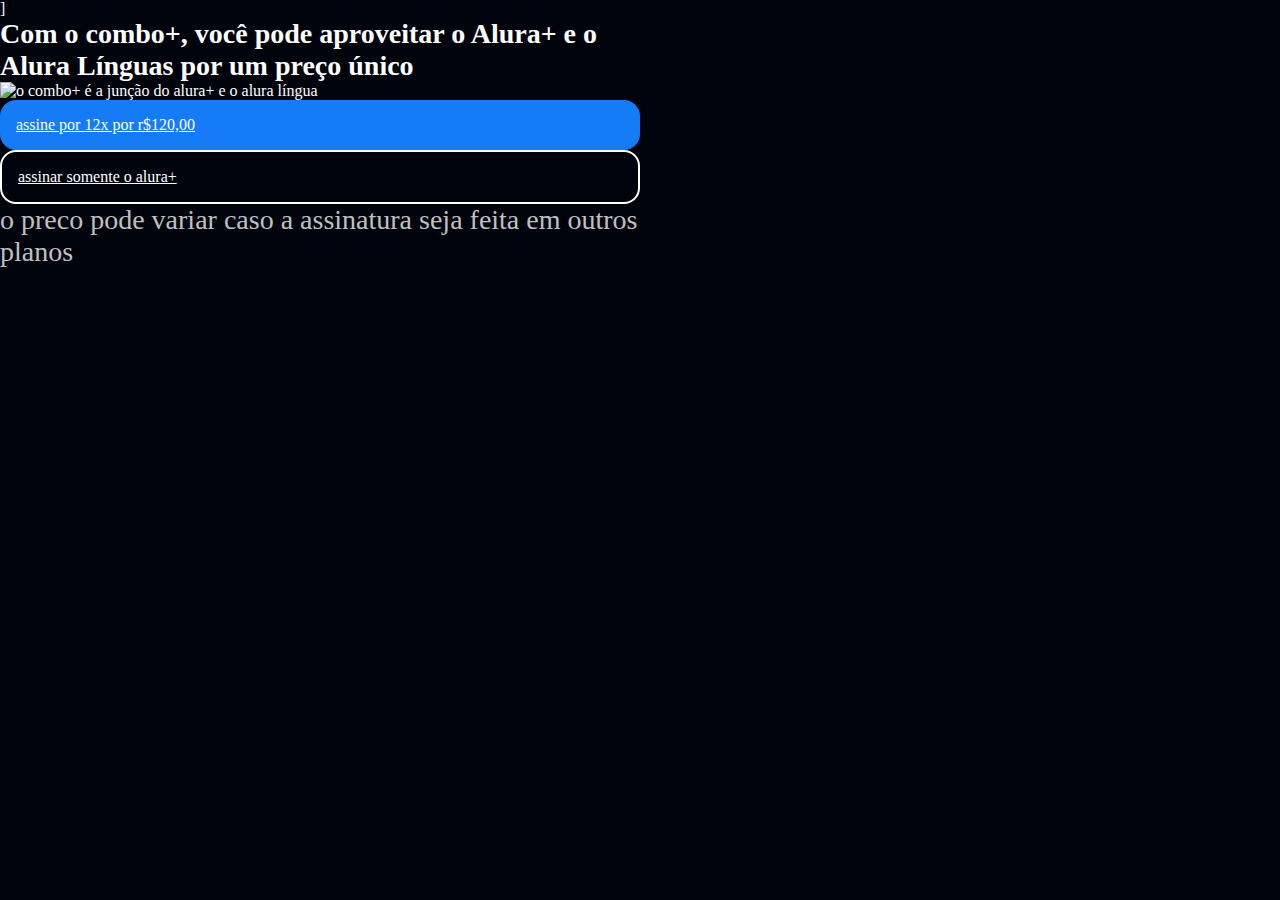
==== index.html @ a907985d "g" ====
<!DOCTYPE html>
<html>
    <head>
        
        <title>Alura Plus</title>
        <meta charset="UTF-8"> 
        <meta name="viewport" content="width-device-width,initial-scale">
        <link rel="stylesheet" href="styles.css"><link rel="preconnect" href="https://fonts.googleapis.com">
        <link rel="preconnect" href="https://fonts.gstatic.com" crossorigin>
        <link href="https://fonts.googleapis.com/css2?family=Inter:wght@400;700&display=swap" rel="stylesheet">
    <head>

        <body>
            <section class="container principal">
                <div>]
                    <h1 class="container__titulo"> Com o combo+, você pode aproveitar o Alura+ e o Alura Línguas por um preço único</h1>
                <img src="img/Combo.png" alt="o combo+ é a junção do alura+ e o alura língua">
                <a href="www.alura.com.br" class="container__botao">assine por 12x por r$120,00</a>
                <a href="www.alura.com.br" class="container__botao botao_segundario">assinar somente o alura+</a>
                <p class="container__aviso">o preco pode variar caso a assinatura seja feita em outros planos</p>
                </div>
            
        </body>


</html>
---- styles.css ----
:root {
    --branco-principal: #FFFFFF;
    --cinza-sedundario: #C0C0C0;
    --botao-azul: #167BF7;
    --cor-de-fundo: #00030C;

}
 body{
background-color: var(--cor-de-fundo);
color: var(--branco-principal);
font-family: var(--fonte-principal);
font-size: 16px;
font-weight: 400;

 }
 *{
    margin: 0;
    padding: 0;

 }
 .principal {
    background-image: url(img/background.png);
    background-repeat: no-repeat;
    background-size: contain;

 }
.container{
    height: 100%;
    display: grid;
    grid-template-columns: 50% 50%;

}
.container__botao{
    background-color: var(--botao-azul);
  border-radius: 16px;
  padding: 1em;
  color: var(--branco-principal);
  display: block;
}
.botao_segundario{
    background-color: transparent;
    border: 2px solid var(--branco-principal);
}
.container__aviso{
    font-size: 28px;
    color: var(--cinza-sedundario);
}
.container__titulo{
    font-size: 28px;
    font-weight: 700;

}
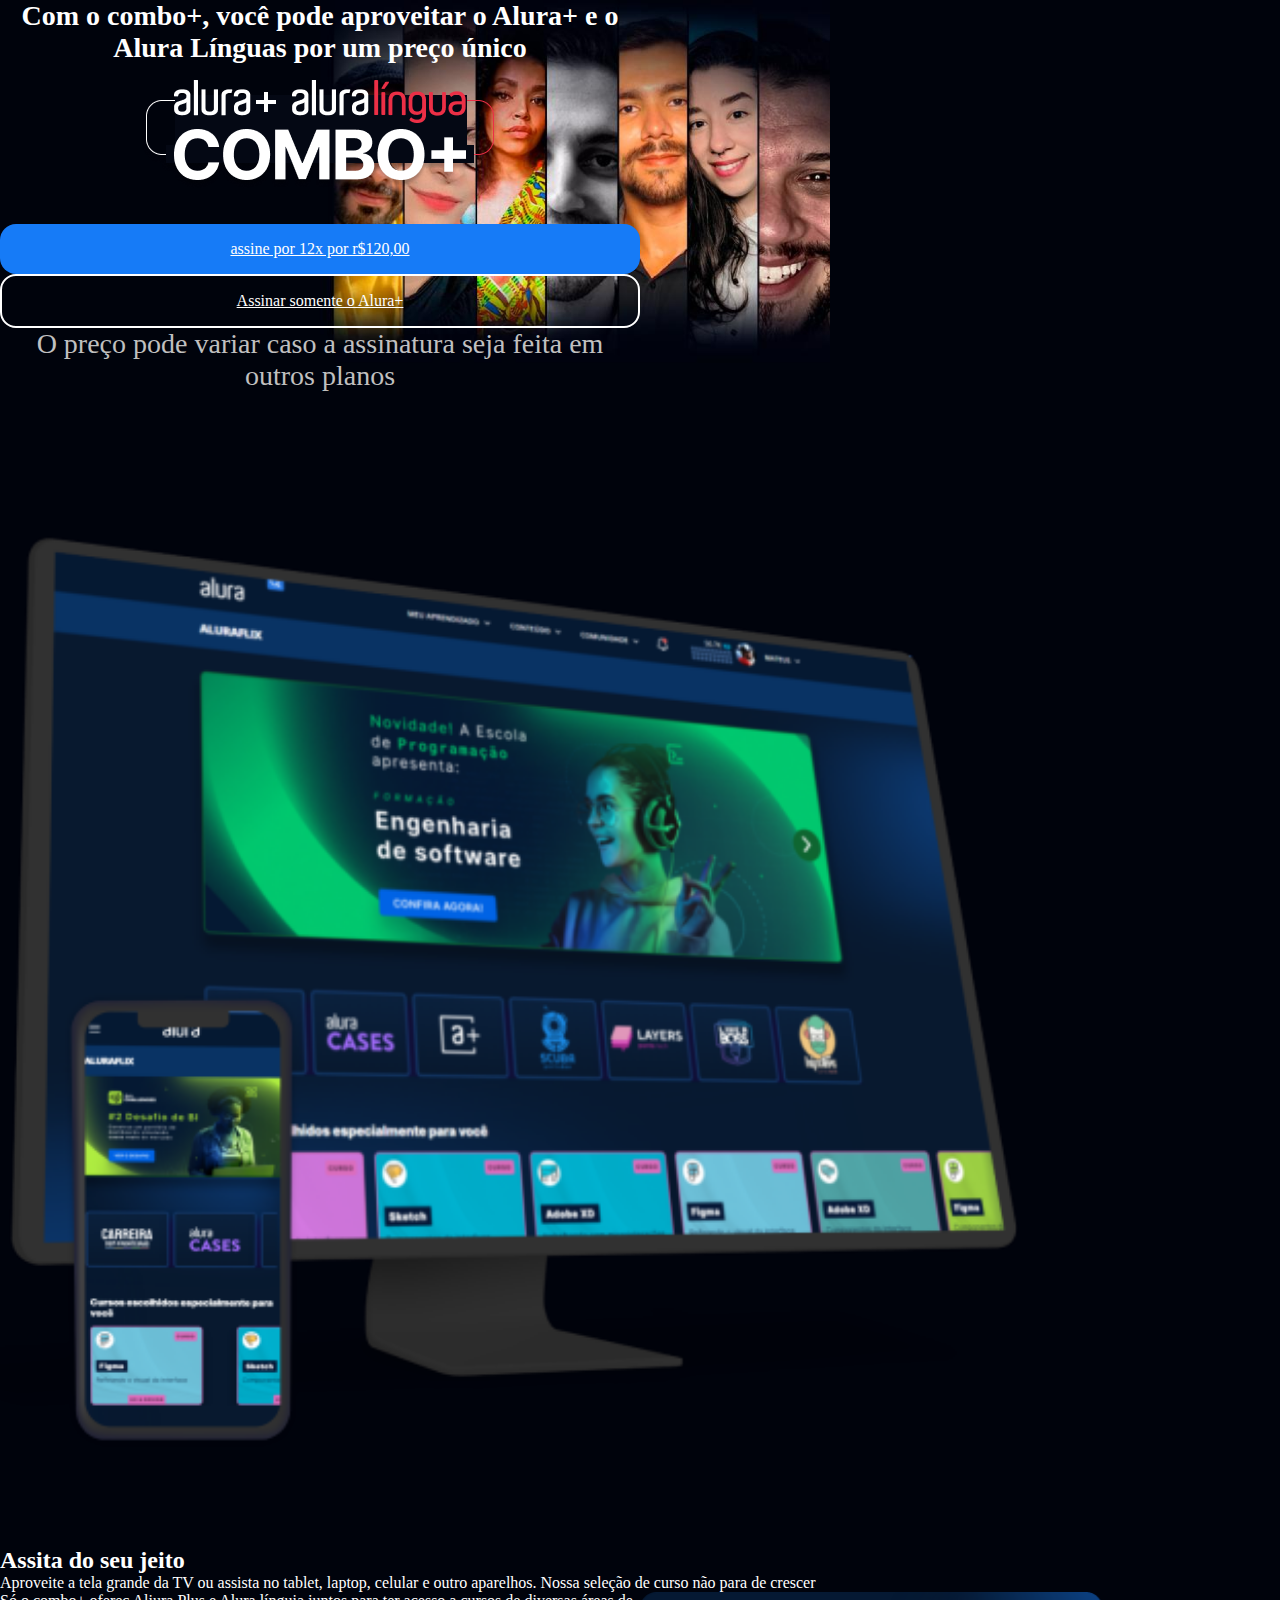
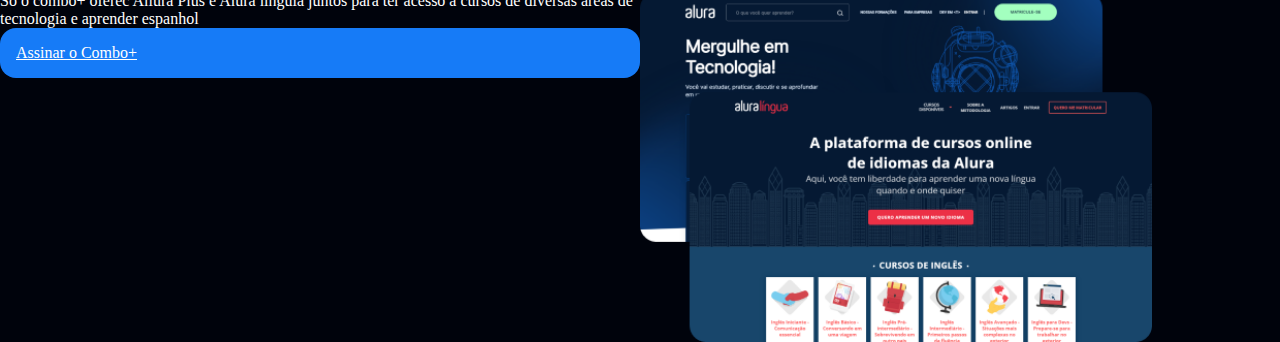
==== commit 3a6941d5: "a" ====
--- a/index.html
+++ b/index.html
@@ -12,13 +12,33 @@
 
         <body>
             <section class="container principal">
-                <div>]
+                <div class="container_caixa">
                     <h1 class="container__titulo"> Com o combo+, você pode aproveitar o Alura+ e o Alura Línguas por um preço único</h1>
-                <img src="img/Combo.png" alt="o combo+ é a junção do alura+ e o alura língua">
+                <img src="Combo.png" alt="o combo+ é a junção do alura+ e o alura língua" class="container__imagem">
                 <a href="www.alura.com.br" class="container__botao">assine por 12x por r$120,00</a>
-                <a href="www.alura.com.br" class="container__botao botao_segundario">assinar somente o alura+</a>
-                <p class="container__aviso">o preco pode variar caso a assinatura seja feita em outros planos</p>
+                <a href="www.alura.com.br" class="container__botao botao_segundario">Assinar somente o Alura+</a>
+                <p class="container__aviso">O preço pode variar caso a assinatura seja feita em outros planos</p>
+                
                 </div>
+            </section>
+
+            <section class="container__segundario">
+                <img src="Plataformas.png" alt="Um monitor e um celular com o Alura Plus aberto" class="segundario__imagem">
+                <div class="descricao__titulo">
+                    <h2 class="descricao__titulo">Assita do seu jeito</h2>
+                    <p class="descricao__texto">Aproveite a tela grande da TV ou assista no tablet, laptop, celular e outro aparelhos. Nossa seleção de curso não para de crescer</p>
+                </div>
+
+            </section>
+
+            <section class="container segundario">
+                <div class="container__descricao">
+                    <p class="descricao__texto">Só o combo+ oferec Aliura Plus e Alura línguia juntos para ter acesso a cursos de diversas áreas de tecnologia e aprender espanhol </p>
+                    <a href="www.alura.com.br" class="container__botao segundario__botao"> Assinar o Combo+</a>
+                
+                </div> 
+                <img src="Telas.png" alt="Tela da Alura plus e do Alura Lingua" class="segundario__imagem">
+            </section>
             
         </body>
 
--- a/styles.css
+++ b/styles.css
@@ -19,9 +19,11 @@
 
  }
  .principal {
-    background-image: url(img/background.png);
+    background-image: url(Background.png);
     background-repeat: no-repeat;
     background-size: contain;
+    align-items: center;
+    text-align: center;
 
  }
 .container{
@@ -49,4 +51,16 @@
     font-size: 28px;
     font-weight: 700;
 
-}+}
+.container__imagem{
+    margin: 1em 0 2em 0;
+
+}
+.container__caixa{
+margin:  0 6em;
+}
+ 
+.segundario__imagem{
+    width: 80%;
+}
+
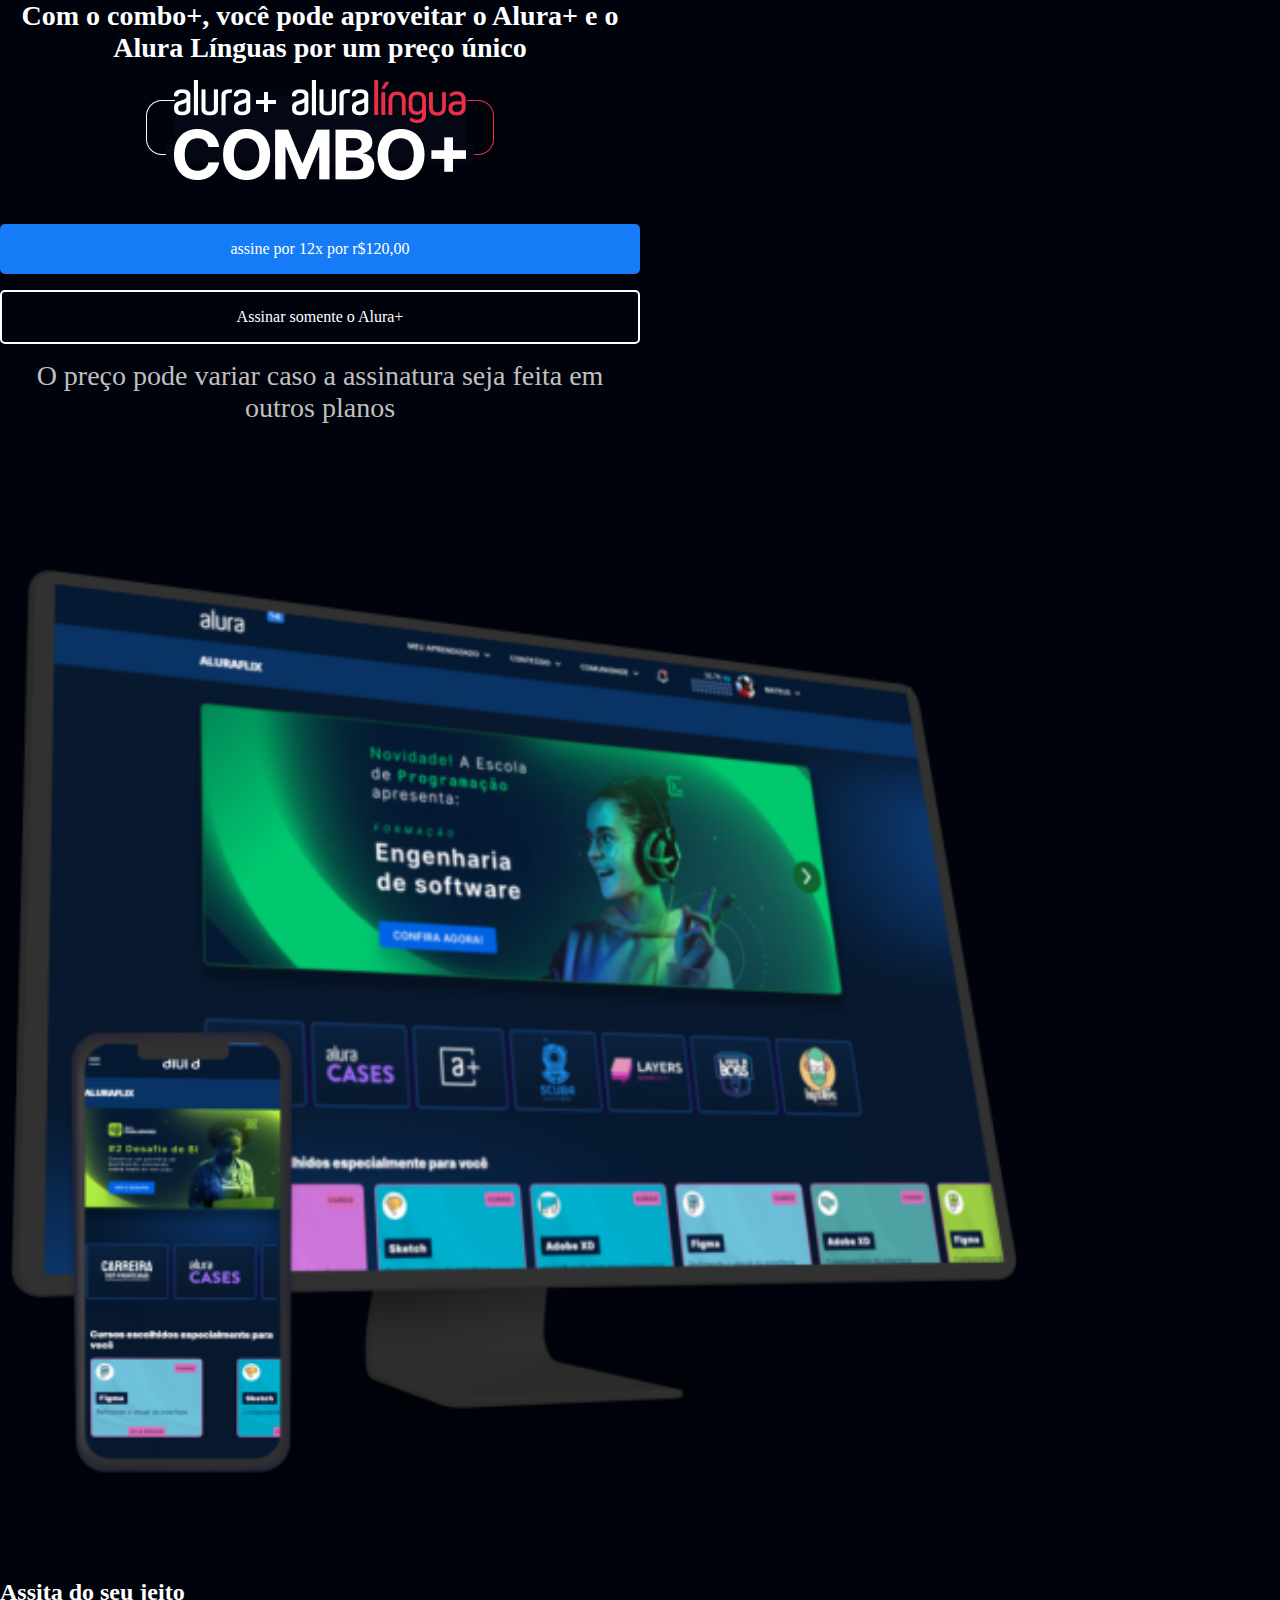
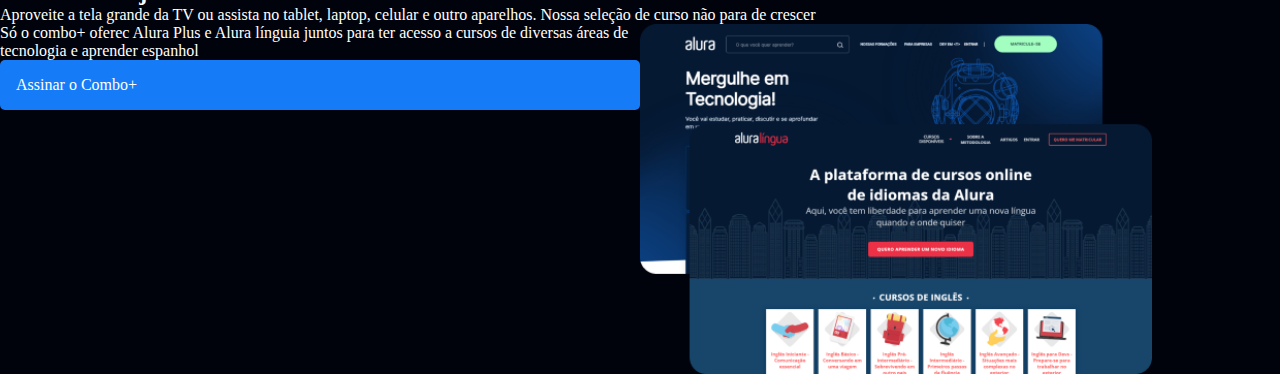
==== commit 349ae643: "l" ====
--- a/index.html
+++ b/index.html
@@ -4,7 +4,7 @@
         
         <title>Alura Plus</title>
         <meta charset="UTF-8"> 
-        <meta name="viewport" content="width-device-width,initial-scale">
+        <meta name="viewport" content="width=device-width,initial-scale=1">
         <link rel="stylesheet" href="styles.css"><link rel="preconnect" href="https://fonts.googleapis.com">
         <link rel="preconnect" href="https://fonts.gstatic.com" crossorigin>
         <link href="https://fonts.googleapis.com/css2?family=Inter:wght@400;700&display=swap" rel="stylesheet">
@@ -33,7 +33,7 @@
 
             <section class="container segundario">
                 <div class="container__descricao">
-                    <p class="descricao__texto">Só o combo+ oferec Aliura Plus e Alura línguia juntos para ter acesso a cursos de diversas áreas de tecnologia e aprender espanhol </p>
+                    <p class="descricao__texto">Só o combo+ oferec Alura Plus e Alura línguia juntos para ter acesso a cursos de diversas áreas de tecnologia e aprender espanhol </p>
                     <a href="www.alura.com.br" class="container__botao segundario__botao"> Assinar o Combo+</a>
                 
                 </div> 
--- a/styles.css
+++ b/styles.css
@@ -19,7 +19,7 @@
 
  }
  .principal {
-    background-image: url(Background.png);
+    background-image: url("img.Background.png");
     background-repeat: no-repeat;
     background-size: contain;
     align-items: center;
@@ -27,17 +27,19 @@
 
  }
 .container{
-    height: 100%;
+    height: 100%vh;
     display: grid;
     grid-template-columns: 50% 50%;
 
 }
 .container__botao{
     background-color: var(--botao-azul);
-  border-radius: 16px;
+  border-radius: 5px;
   padding: 1em;
   color: var(--branco-principal);
   display: block;
+  text-decoration: none;
+  margin-bottom: 1em;
 }
 .botao_segundario{
     background-color: transparent;
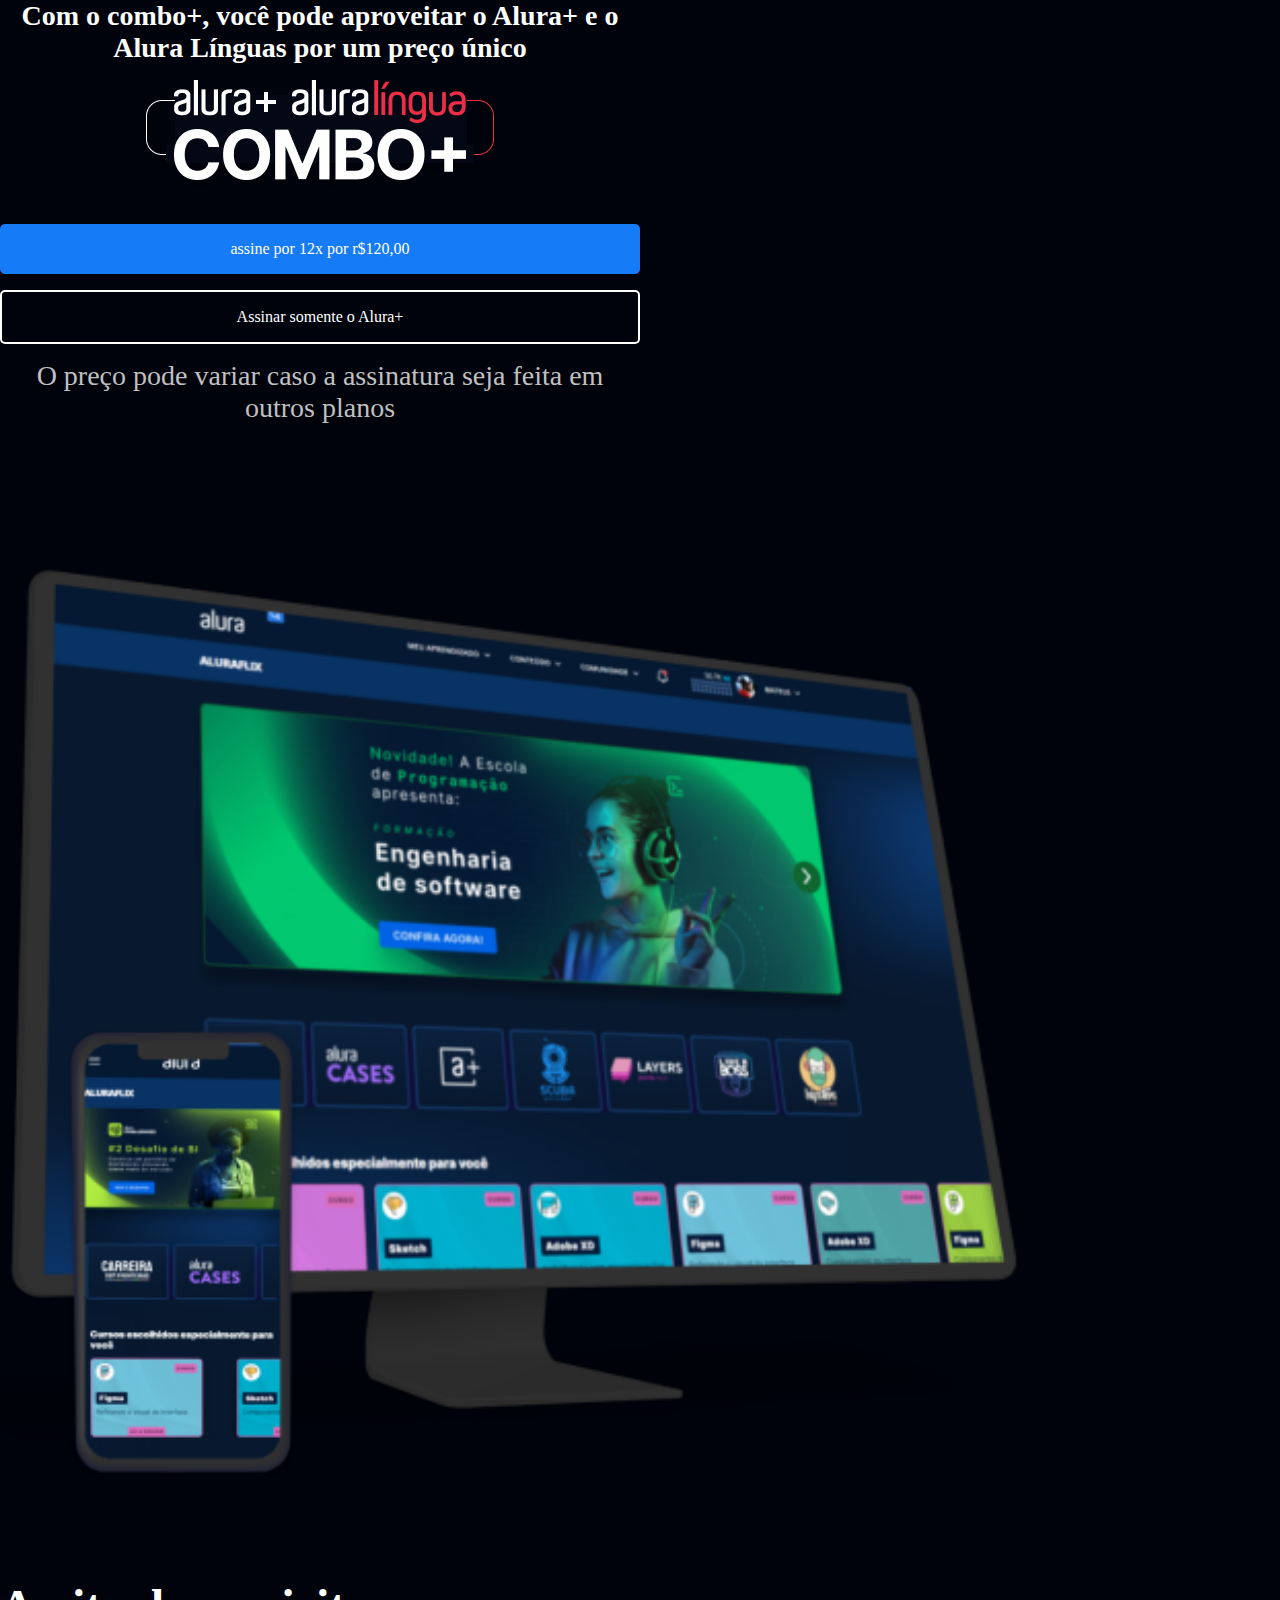
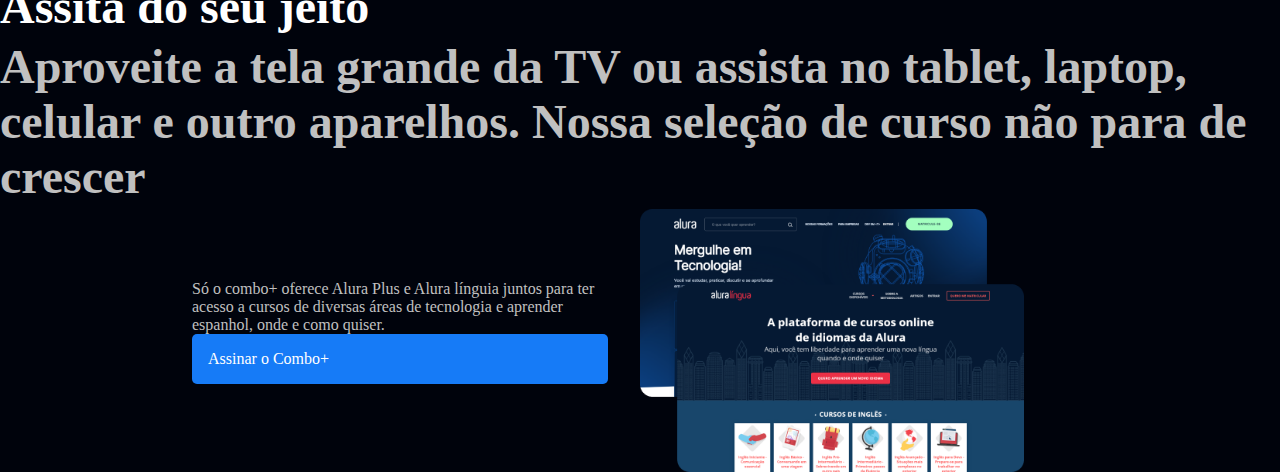
==== commit 3c4ae5dd: "u" ====
--- a/index.html
+++ b/index.html
@@ -26,14 +26,18 @@
                 <img src="Plataformas.png" alt="Um monitor e um celular com o Alura Plus aberto" class="segundario__imagem">
                 <div class="descricao__titulo">
                     <h2 class="descricao__titulo">Assita do seu jeito</h2>
-                    <p class="descricao__texto">Aproveite a tela grande da TV ou assista no tablet, laptop, celular e outro aparelhos. Nossa seleção de curso não para de crescer</p>
-                </div>
+                    <p class="descricao__texto">Aproveite a tela grande da TV ou assista no 
+                  tablet, laptop, celular e outro aparelhos. Nossa seleção de curso não para de crescer</p>
+
+                  </div>
+
 
             </section>
 
             <section class="container segundario">
                 <div class="container__descricao">
-                    <p class="descricao__texto">Só o combo+ oferec Alura Plus e Alura línguia juntos para ter acesso a cursos de diversas áreas de tecnologia e aprender espanhol </p>
+                    <p class="descricao__texto">Só o combo+ oferece Alura Plus e Alura línguia juntos para ter acesso a cursos de diversas áreas de
+                         tecnologia e aprender espanhol, onde e como quiser. </p>
                     <a href="www.alura.com.br" class="container__botao segundario__botao"> Assinar o Combo+</a>
                 
                 </div> 
--- a/styles.css
+++ b/styles.css
@@ -65,4 +65,27 @@
 .segundario__imagem{
     width: 80%;
 }
+.segundario {
+    align-items: center;
+    margin: 0 10em;
+}
 
+.descricao__titulo {
+    font-weight: 700;
+    font-size: 48px;
+    color: var(--branco-principal);
+    margin-bottom: 0.1em;
+}
+
+.descricao__texto{
+    color: var(--cinza-sedundario);
+}
+
+.seundario__botao {
+    display: inline-block;
+    margin: 1em;
+}
+
+.container__descricao{
+    padding: 2em;
+}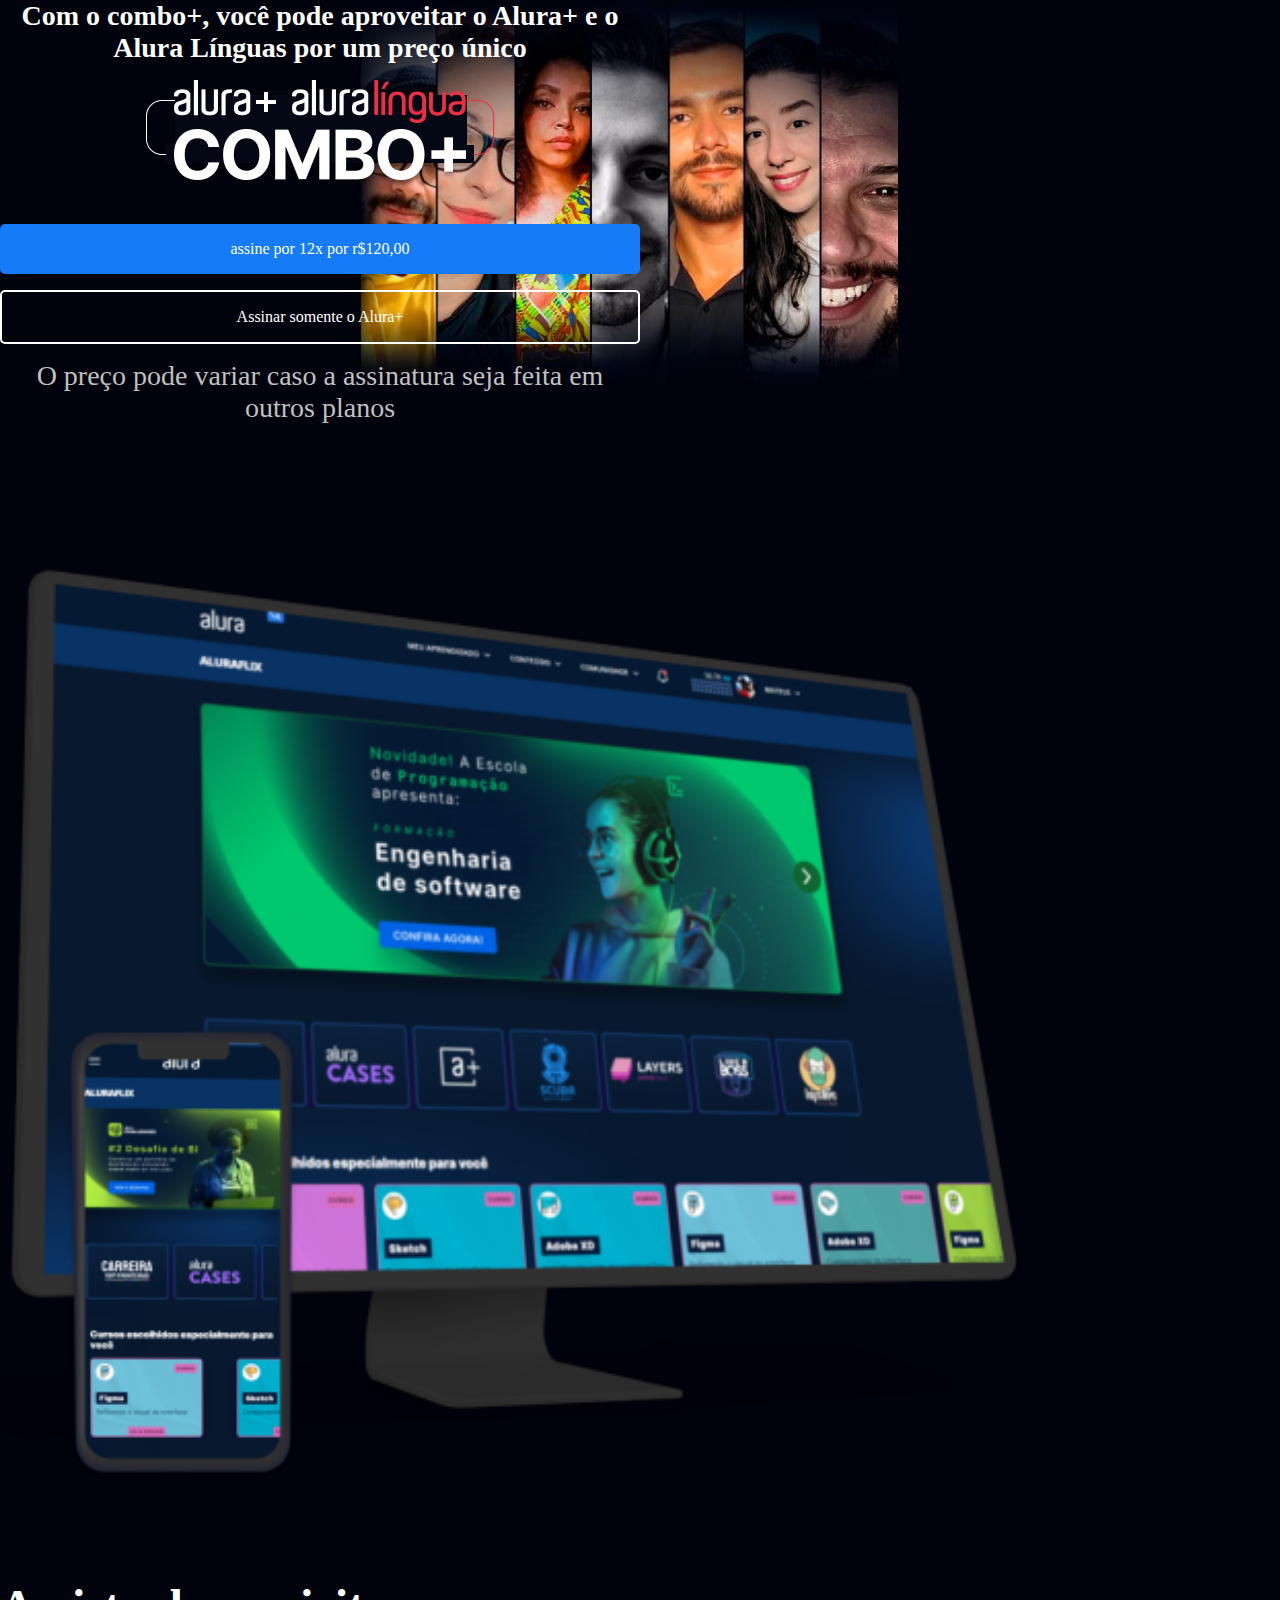
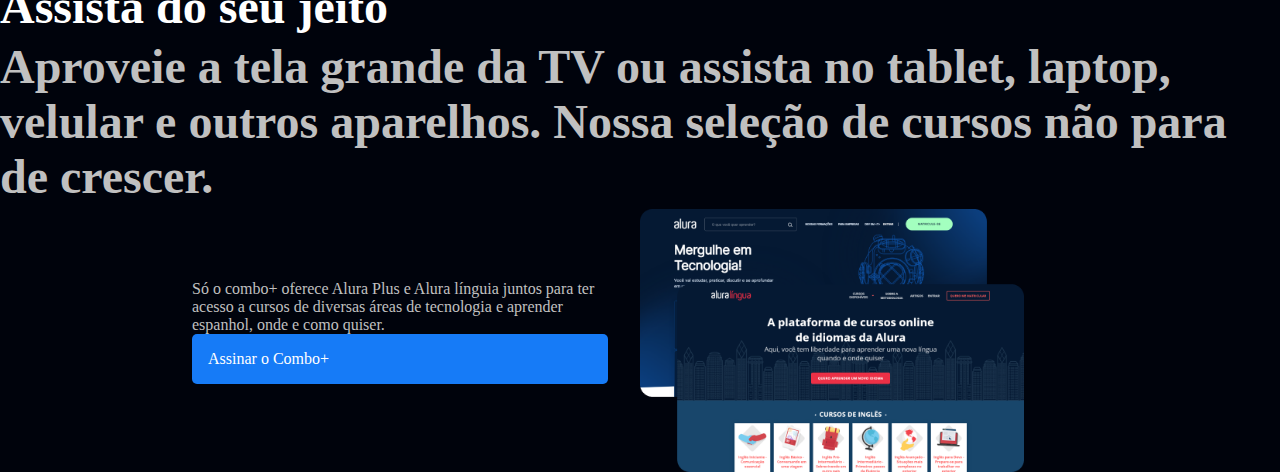
==== commit d149b8e5: "n" ====
--- a/index.html
+++ b/index.html
@@ -5,9 +5,7 @@
         <title>Alura Plus</title>
         <meta charset="UTF-8"> 
         <meta name="viewport" content="width=device-width,initial-scale=1">
-        <link rel="stylesheet" href="styles.css"><link rel="preconnect" href="https://fonts.googleapis.com">
-        <link rel="preconnect" href="https://fonts.gstatic.com" crossorigin>
-        <link href="https://fonts.googleapis.com/css2?family=Inter:wght@400;700&display=swap" rel="stylesheet">
+        <link rel="stylesheet" href="styles.css">
     <head>
 
         <body>
@@ -25,9 +23,9 @@
             <section class="container__segundario">
                 <img src="Plataformas.png" alt="Um monitor e um celular com o Alura Plus aberto" class="segundario__imagem">
                 <div class="descricao__titulo">
-                    <h2 class="descricao__titulo">Assita do seu jeito</h2>
-                    <p class="descricao__texto">Aproveite a tela grande da TV ou assista no 
-                  tablet, laptop, celular e outro aparelhos. Nossa seleção de curso não para de crescer</p>
+                    <h2 class="descricao__titulo">Assista do seu jeito</h2>
+                    <p class="descricao__texto">Aproveie a tela grande da TV ou assista no tablet, laptop, velular e outros aparelhos.
+                        Nossa seleção de cursos não para de crescer.</p>
 
                   </div>
 
--- a/styles.css
+++ b/styles.css
@@ -19,7 +19,7 @@
 
  }
  .principal {
-    background-image: url("img.Background.png");
+    background-image: url("Background.png");
     background-repeat: no-repeat;
     background-size: contain;
     align-items: center;
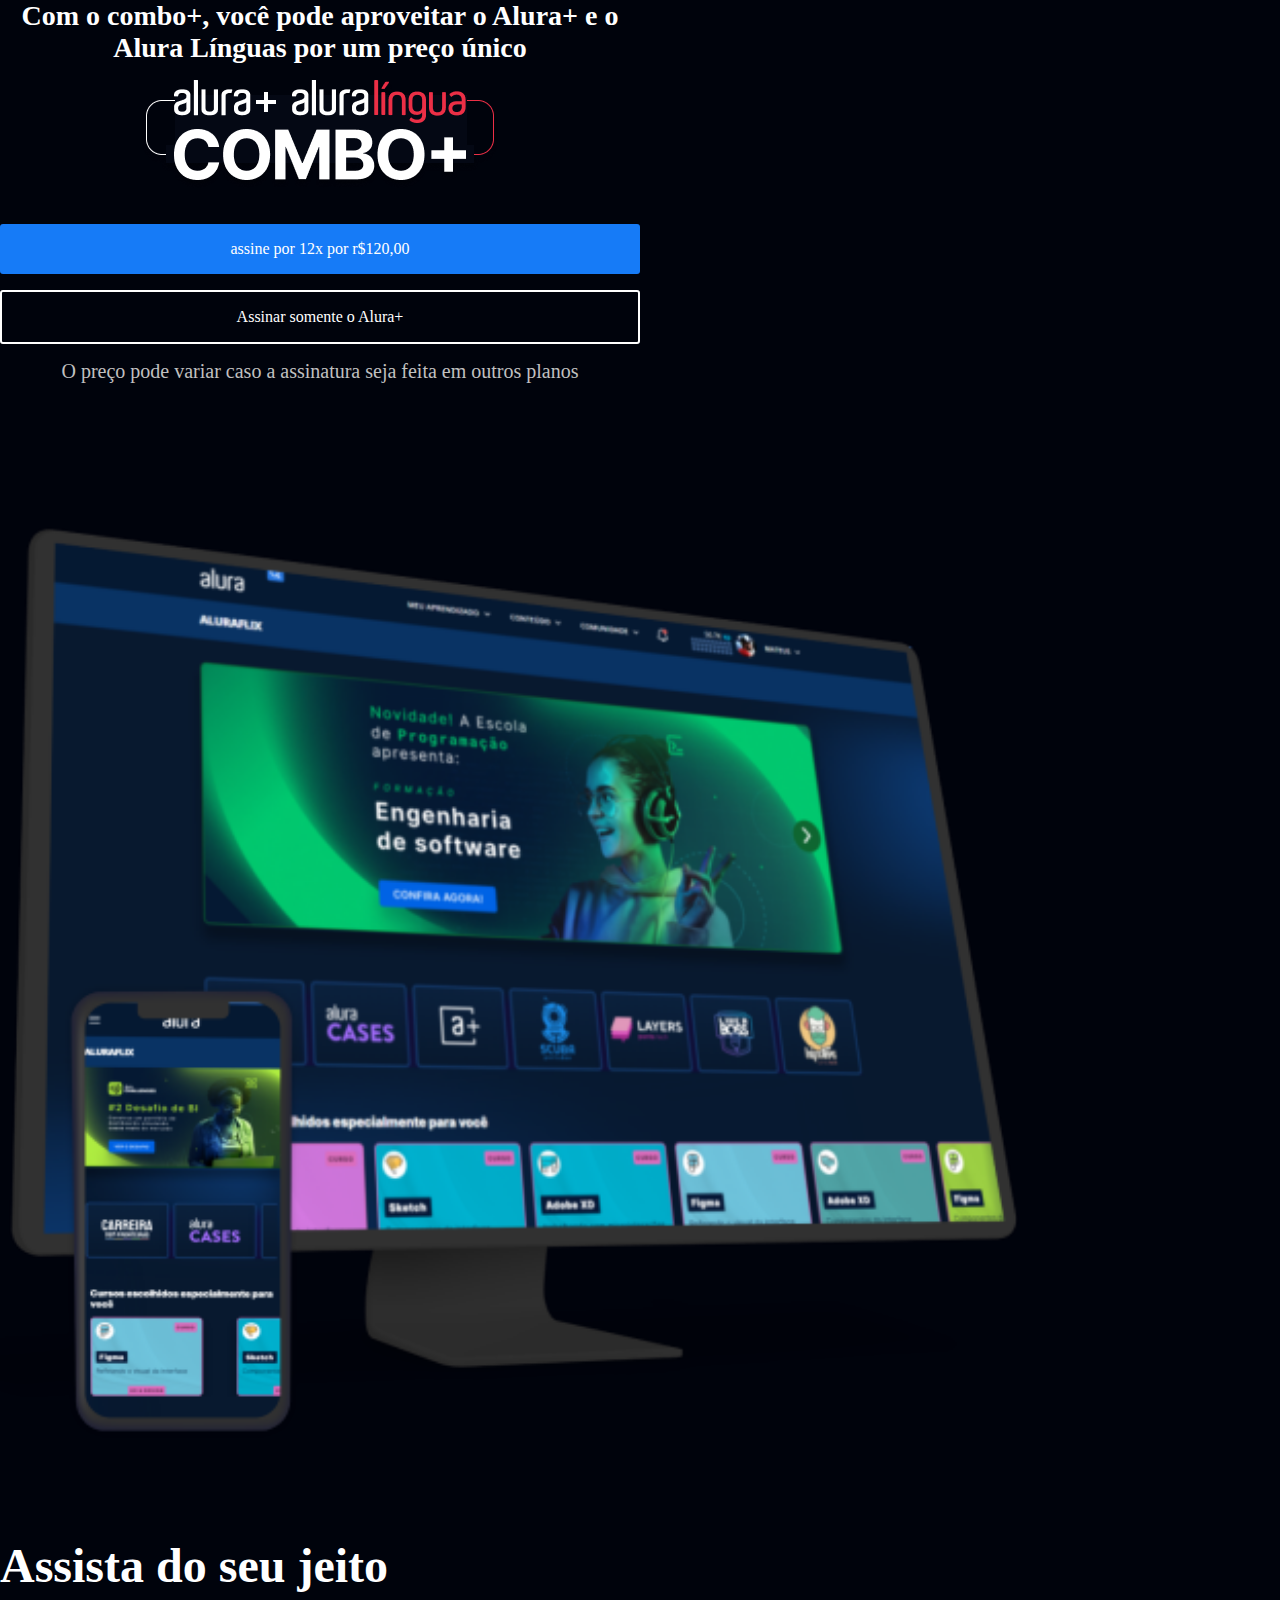
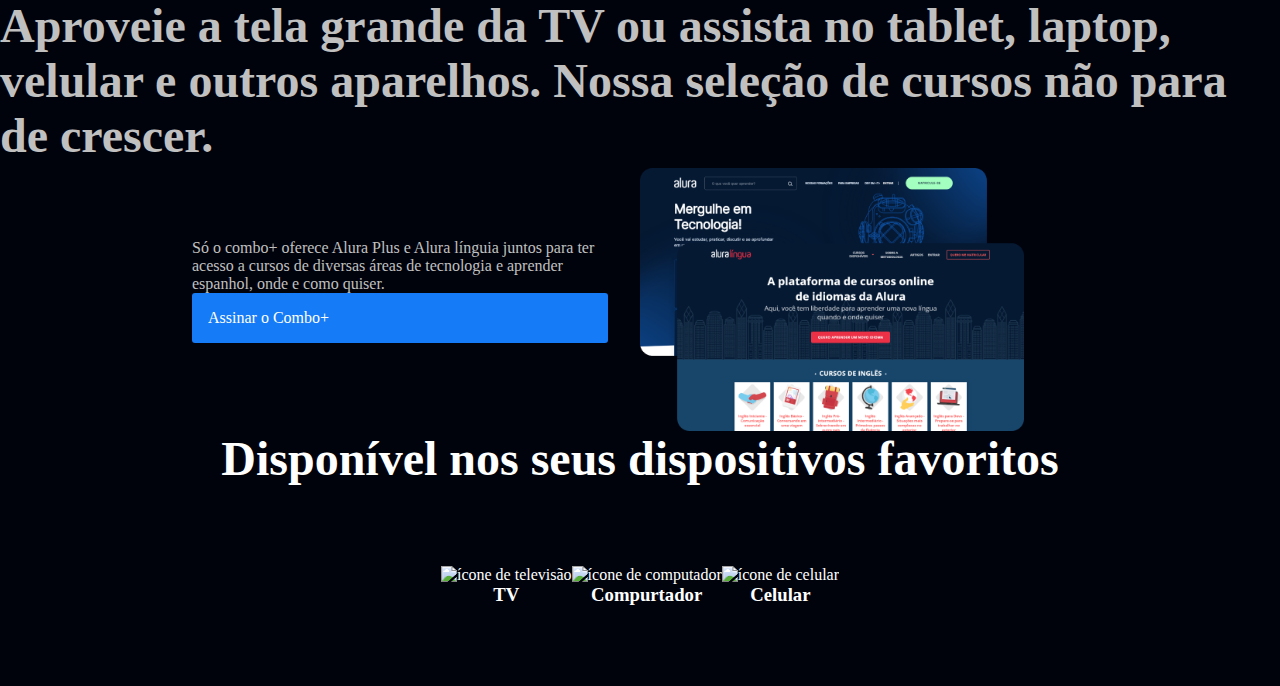
==== commit 28cc407a: "u" ====
--- a/index.html
+++ b/index.html
@@ -42,6 +42,26 @@
                 <img src="Telas.png" alt="Tela da Alura plus e do Alura Lingua" class="segundario__imagem">
             </section>
             
+            <section class="dispositivos">
+                <h2 class="dispositivos__titulo"> Disponível nos seus dispositivos favoritos</h2>
+                <ul class="dispositivos__lista">
+                    <li>
+                        <img src="img/tv.png" alt="ícone de televisão">
+                        <h3 class="lista__item">TV</h3>
+                    </li>
+                    
+                    <li>
+                        <img src="img/computador.png" alt="ícone de computador">
+                        <h3 class="lista__item">Compurtador</h3>
+                    </li>
+                    
+                    <li>
+                        <img src="img/celular.png" alt="ícone de celular">
+                        <h3 class="lista__item">Celular</h3>
+                    </li>
+                </ul>
+
+            </section>
         </body>
 
 
--- a/styles.css
+++ b/styles.css
@@ -3,6 +3,8 @@
     --cinza-sedundario: #C0C0C0;
     --botao-azul: #167BF7;
     --cor-de-fundo: #00030C;
+    --fonte-principal:'inter';
+    --botao-azul-efeito: #167BF7;
 
 }
  body{
@@ -19,7 +21,7 @@
 
  }
  .principal {
-    background-image: url("Background.png");
+    background-image: url("img/Background.png");
     background-repeat: no-repeat;
     background-size: contain;
     align-items: center;
@@ -34,7 +36,7 @@
 }
 .container__botao{
     background-color: var(--botao-azul);
-  border-radius: 5px;
+  border-radius: 3px;
   padding: 1em;
   color: var(--branco-principal);
   display: block;
@@ -46,7 +48,7 @@
     border: 2px solid var(--branco-principal);
 }
 .container__aviso{
-    font-size: 28px;
+    font-size: 20px;
     color: var(--cinza-sedundario);
 }
 .container__titulo{
@@ -61,6 +63,7 @@
 .container__caixa{
 margin:  0 6em;
 }
+
  
 .segundario__imagem{
     width: 80%;
@@ -70,6 +73,7 @@
     margin: 0 10em;
 }
 
+
 .descricao__titulo {
     font-weight: 700;
     font-size: 48px;
@@ -77,9 +81,11 @@
     margin-bottom: 0.1em;
 }
 
+
 .descricao__texto{
     color: var(--cinza-sedundario);
 }
+
 
 .seundario__botao {
     display: inline-block;
@@ -88,4 +94,50 @@
 
 .container__descricao{
     padding: 2em;
+}
+
+.dispositivos__lista {
+    display: flex;
+    justify-content: center;
+    list-style-type: none;
+     margin: 5em 0;
+}
+.dispositivos{
+    text-align: center;
+}
+
+.dispositivos__titulo{
+    font-size: 48px;
+    color: var(--branco-principal);
+}
+
+.rodape__lista{
+    display: flex;
+    justify-content: center;
+    list-style: none;
+}
+
+.lista__link{
+    font-size: 20px;
+    margin: 0 1em 0 1em;
+    color: white;
+}
+
+.rodape__texto{
+    text-align: center;
+    color: var(--cinza-sedundario);
+    margin: 3em 0;
+}
+
+a{
+    text-decoration: none;
+    color: white;
+}
+
+.rodape{
+    text-align: center;
+}
+
+.rodapelogo{
+    margin: 1em 0 5em 0;
 }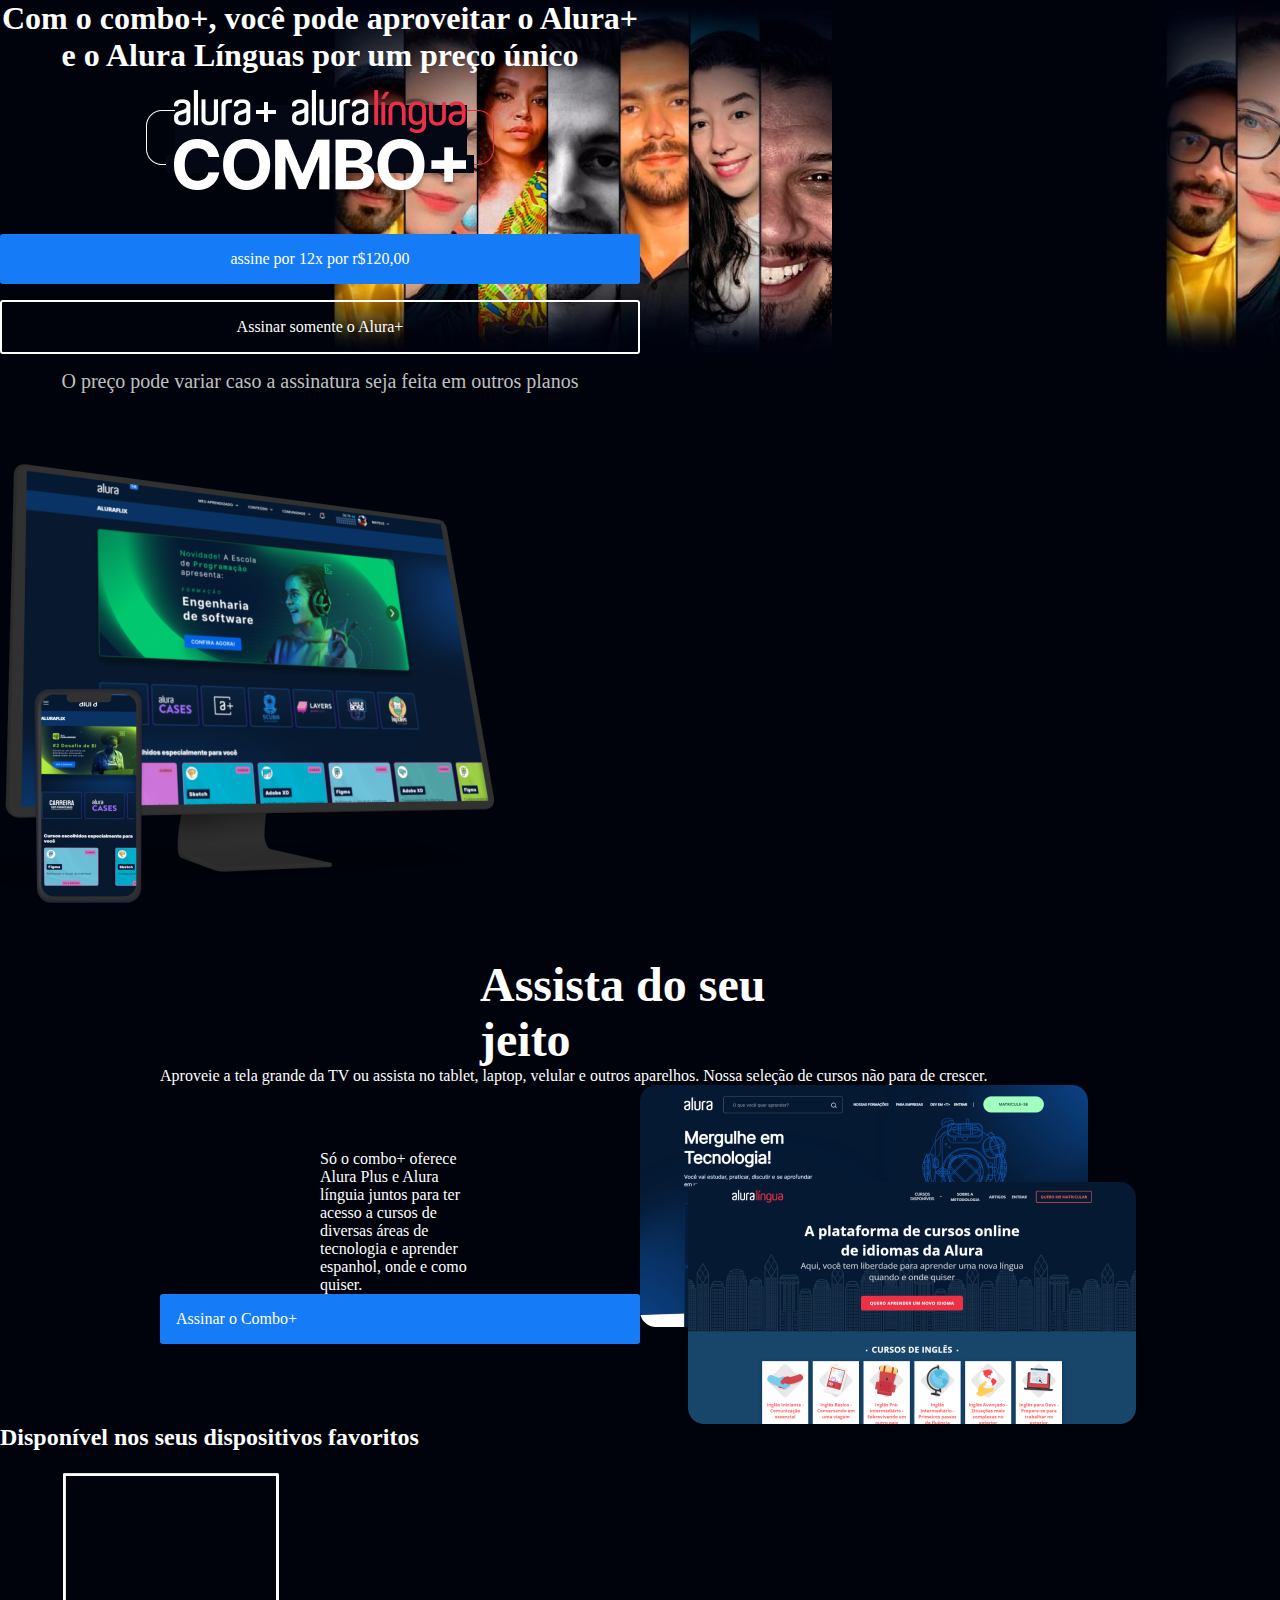
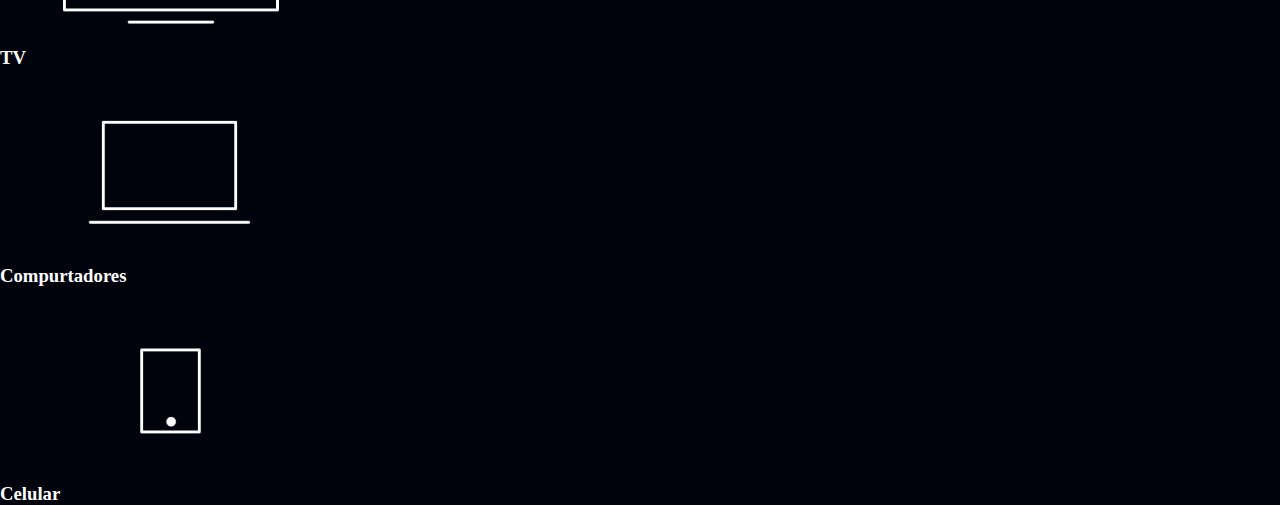
==== commit 7b54ef63: "a" ====
--- a/index.html
+++ b/index.html
@@ -4,14 +4,14 @@
         
         <title>Alura Plus</title>
         <meta charset="UTF-8"> 
-        <meta name="viewport" content="width=device-width,initial-scale=1">
+        <meta name="viewport" content="wit=dth=device-width,initial-scale=1">
         <link rel="stylesheet" href="styles.css">
     <head>
 
         <body>
             <section class="container principal">
                 <div class="container_caixa">
-                    <h1 class="container__titulo"> Com o combo+, você pode aproveitar o Alura+ e o Alura Línguas por um preço único</h1>
+                    <h1> Com o combo+, você pode aproveitar o Alura+ e o Alura Línguas por um preço único</h1>
                 <img src="Combo.png" alt="o combo+ é a junção do alura+ e o alura língua" class="container__imagem">
                 <a href="www.alura.com.br" class="container__botao">assine por 12x por r$120,00</a>
                 <a href="www.alura.com.br" class="container__botao botao_segundario">Assinar somente o Alura+</a>
@@ -22,7 +22,7 @@
 
             <section class="container__segundario">
                 <img src="Plataformas.png" alt="Um monitor e um celular com o Alura Plus aberto" class="segundario__imagem">
-                <div class="descricao__titulo">
+                <div class="container__descricao">
                     <h2 class="descricao__titulo">Assista do seu jeito</h2>
                     <p class="descricao__texto">Aproveie a tela grande da TV ou assista no tablet, laptop, velular e outros aparelhos.
                         Nossa seleção de cursos não para de crescer.</p>
@@ -45,18 +45,19 @@
             <section class="dispositivos">
                 <h2 class="dispositivos__titulo"> Disponível nos seus dispositivos favoritos</h2>
                 <ul class="dispositivos__lista">
+                   
                     <li>
-                        <img src="img/tv.png" alt="ícone de televisão">
+                        <img src="tv.png" alt="ícone de televisão">
                         <h3 class="lista__item">TV</h3>
                     </li>
                     
                     <li>
-                        <img src="img/computador.png" alt="ícone de computador">
-                        <h3 class="lista__item">Compurtador</h3>
+                        <img src="computador.png" atl="ícone de computador">
+                        <h3 class="lista__item">Compurtadores</h3>
                     </li>
                     
                     <li>
-                        <img src="img/celular.png" alt="ícone de celular">
+                        <img src="celular.png" alt="ícone de celular">
                         <h3 class="lista__item">Celular</h3>
                     </li>
                 </ul>
--- a/styles.css
+++ b/styles.css
@@ -4,8 +4,8 @@
     --botao-azul: #167BF7;
     --cor-de-fundo: #00030C;
     --fonte-principal:'inter';
-    --botao-azul-efeito: #167BF7;
-
+    --botao-azul-efeito: #3c92fa;
+    
 }
  body{
 background-color: var(--cor-de-fundo);
@@ -21,8 +21,8 @@
 
  }
  .principal {
-    background-image: url("img/Background.png");
-    background-repeat: no-repeat;
+    background-image: url(Background.png);
+    background-image: no-repeat;
     background-size: contain;
     align-items: center;
     text-align: center;
@@ -58,40 +58,113 @@
 }
 .container__imagem{
     margin: 1em 0 2em 0;
-
+}
+
+ .segundario {
+        align-items: center;
+        margin: 0 10em;
+    }
+    
+    
+    .descricao__titulo {
+        font-weight: 700;
+        font-size: 48px;
+        color: var(--branco-principal);
 }
 .container__caixa{
 margin:  0 6em;
 }
 
  
-.segundario__imagem{
-    width: 80%;
-}
-.segundario {
-    align-items: center;
-    margin: 0 10em;
-}
-
-
+.segundario {
+    align-items: center;
+    margin: 0 10em;
+}
+
+
+.descricao__titulo {
+    font-weight: 700;
+    font-size: 48px;
+    color: var(--branco-principal);
+.segundario__imagem{width: 80%;
+}
+    
+}
+.segundario {
+    align-items: center;
+    margin: 0 10em;
+    .segundario {
+        align-items: center;
+        margin: 0 10em;
+    }}
+    
 .descricao__titulo {
     font-weight: 700;
     font-size: 48px;
     color: var(--branco-principal);
     margin-bottom: 0.1em;
 }
+.segundario {
+    align-items: center;
+    margin: 0 10em;
+}
+.segundario {
+    align-items: center;
+    margin: 0 10em;
+}
+
+.descricao__titulo {
+    font-weight: 700;
+    font-size: 48px;
+    color: var(--branco-principal);
+}
 
 
 .descricao__texto{
-    color: var(--cinza-sedundario);
-}
-
-
+    align-items: center;
+    margin: 0 10em;
+    
+ }
+    
+        
+.descricao__titulo {
+     font-weight: 700;
+     font-size: 48px;
+     color: var(--branco-principal);
+     margin: 0 10em;
+    }
+    
+    
+.descricao__titulo {
+    font-weight: 700;
+     font-size: 48px;
+      color: var(--branco-principal);
+      color: var(--cinza-sedundario) 
+        aligncenter;
+        margin: 0 10em;
+    }
+    
+    
+.descricao__titulo{ font-weight: 700;
+    font-size: 48px;
+    color: var(--branco-principal);
+}
+       
 .seundario__botao {
     display: inline-block;
     margin: 1em;
 }
 
+.segundario {
+    align-items: center;
+    margin: 0 10em;
+}
+
+
+.descricao__titulo {
+    font-weight: 700;
+    font-size: 48px;
+    color: var(--branco-principal);
 .container__descricao{
     padding: 2em;
 }
@@ -100,7 +173,17 @@
     display: flex;
     justify-content: center;
     list-style-type: none;
-     margin: 5em 0;
+    text-align: center;
+    margin: 5em 0;
+
+    }
+    
+    
+    .descricao__titulo {
+        font-weight: 700;
+        font-size: 48px;
+        color: var(--branco-principal);
+        margin: 5em 0;
 }
 .dispositivos{
     text-align: center;
@@ -138,6 +221,29 @@
     text-align: center;
 }
 
-.rodapelogo{
+.rodape__logo{
     margin: 1em 0 5em 0;
+    .segundario {
+        align-items: center;
+        margin: 0 10em;
+    }
+    
+    
+    .descricao__titulo {
+        font-weight: 700;
+        font-size: 48px;
+        color: var(--branco-principal);
+}
+
+.lista__link a:hover{
+    color: var(--botao-azul);
+}
+
+.lista__link a:active{
+    color: purple;
+}
+
+.container__botao:hover{
+    background-color: var(--botao-azul-efeito);
+    color: var(--cor-de-fundo);
 }